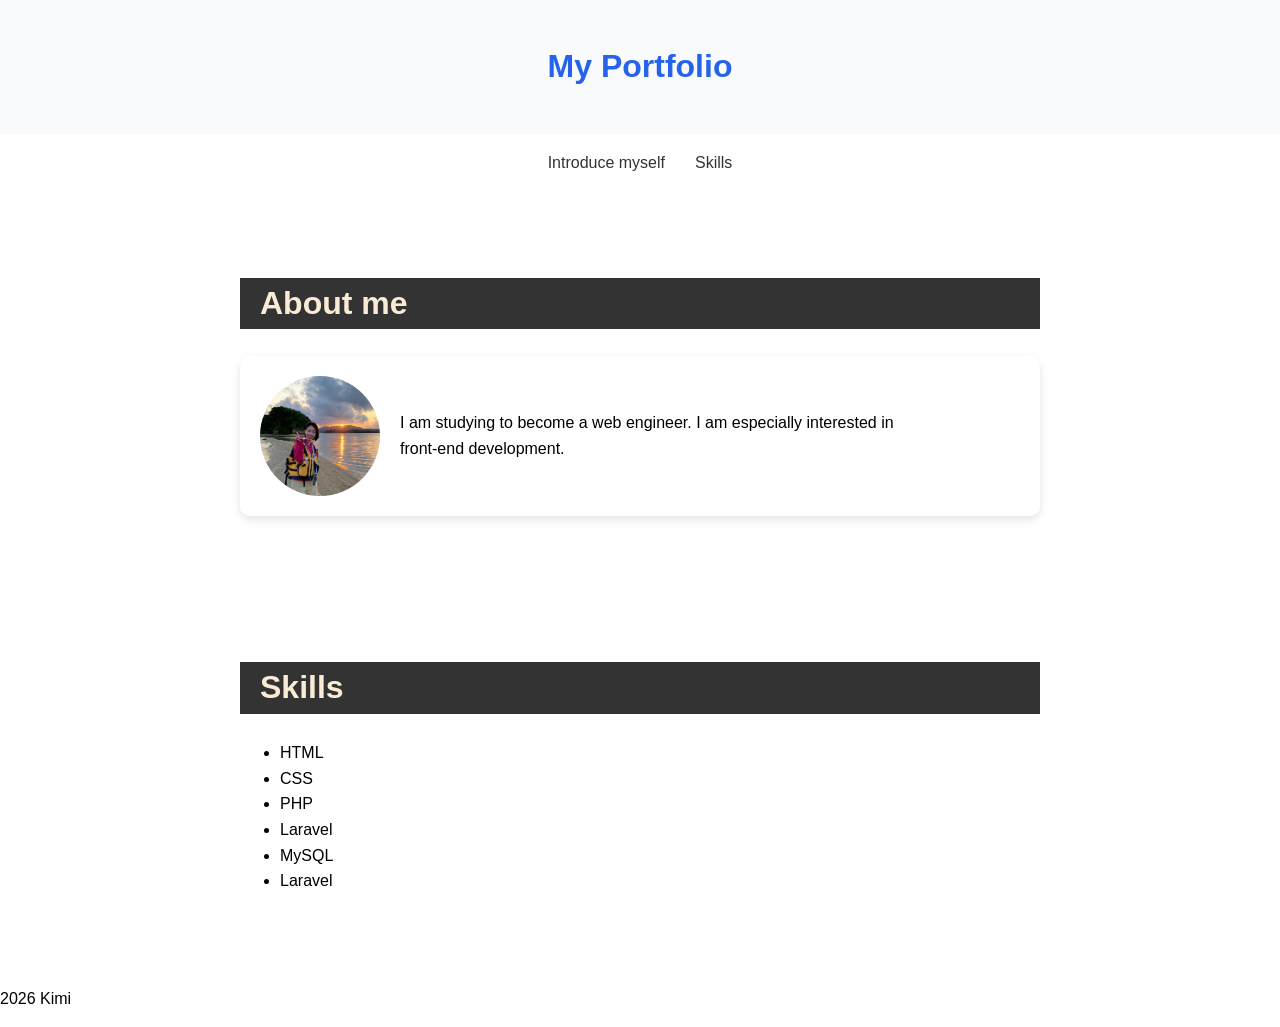
==== index.html @ 121d244a "Day4: add profile card and improve layout" ====
<!DOCTYPE html>
<html lang="en">
<head>
    <meta charset="UTF-8">
    <meta name="viewport" content="width=device-width, initial-scale=1.0">
    <title>Introduce myself</title>
    <link rel="stylesheet" href="css/style.css">
</head>
<body>
    <header>
        <h1>My Portfolio</h1>
    </header>
    <nav>
        <ul>
            <li><a href="#introduce">Introduce myself</a></li>
            <li><a href="#skill">Skills</a></li>
        </ul>
    </nav>
    <section id="introduce">
        <h2>About me</h2>
        <div class="profile">
            <img src="images/IMG_9537.JPG" alt="profile">
            <div class="profile-text">
                <p>I am studying to become a web engineer.
                    I am especially interested in front-end development.
                </p>
            </div>
        </div>
    </section>
    <section id="skill">
        <h2>Skills</h2>
        <ul>
            <li>HTML</li>
            <li>CSS</li>
            <li>PHP</li>
            <li>Laravel</li>
            <li>MySQL</li>
            <li>Laravel</li>
        </ul>
    </section>
    <footer>
    <p>2026 Kimi</p>
</footer>
</body>

</html>
---- css/style.css ----
body {
    font-family: Arial, sans-serif;
    margin: 0;
    line-height: 1.6;
}

header {
    background: #F9FAFB;
    color: #2563EB;
    text-align: center;
    padding: 20px;
}
section {
    padding: 60px 40px;
    max-width: 800px;
    margin: auto;
}

h2 {
    font-size: 32px;
    padding: 0px 20px;
    color: antiquewhite;
    background: #333;
}

nav ul{
    display: flex;
    justify-content: center;
    list-style: none;
    padding: 0;
}
nav li {
    margin: 0 15px;
}
nav a {
    text-decoration: none;
    color: #333;
}

.profile{
    display: flex;
    align-items: center;
    gap: 20px;
    background: #fff;
    padding: 20px;
    border-radius: 10px;
    box-shadow: 0 4px 10px rgba(0,0,0,0.1);
}
.profile img{
    width: 120px;
    height: 120px;
    border-radius: 50%;
    object-fit: cover;
}
.profile-text {
    max-width: 500px;

}
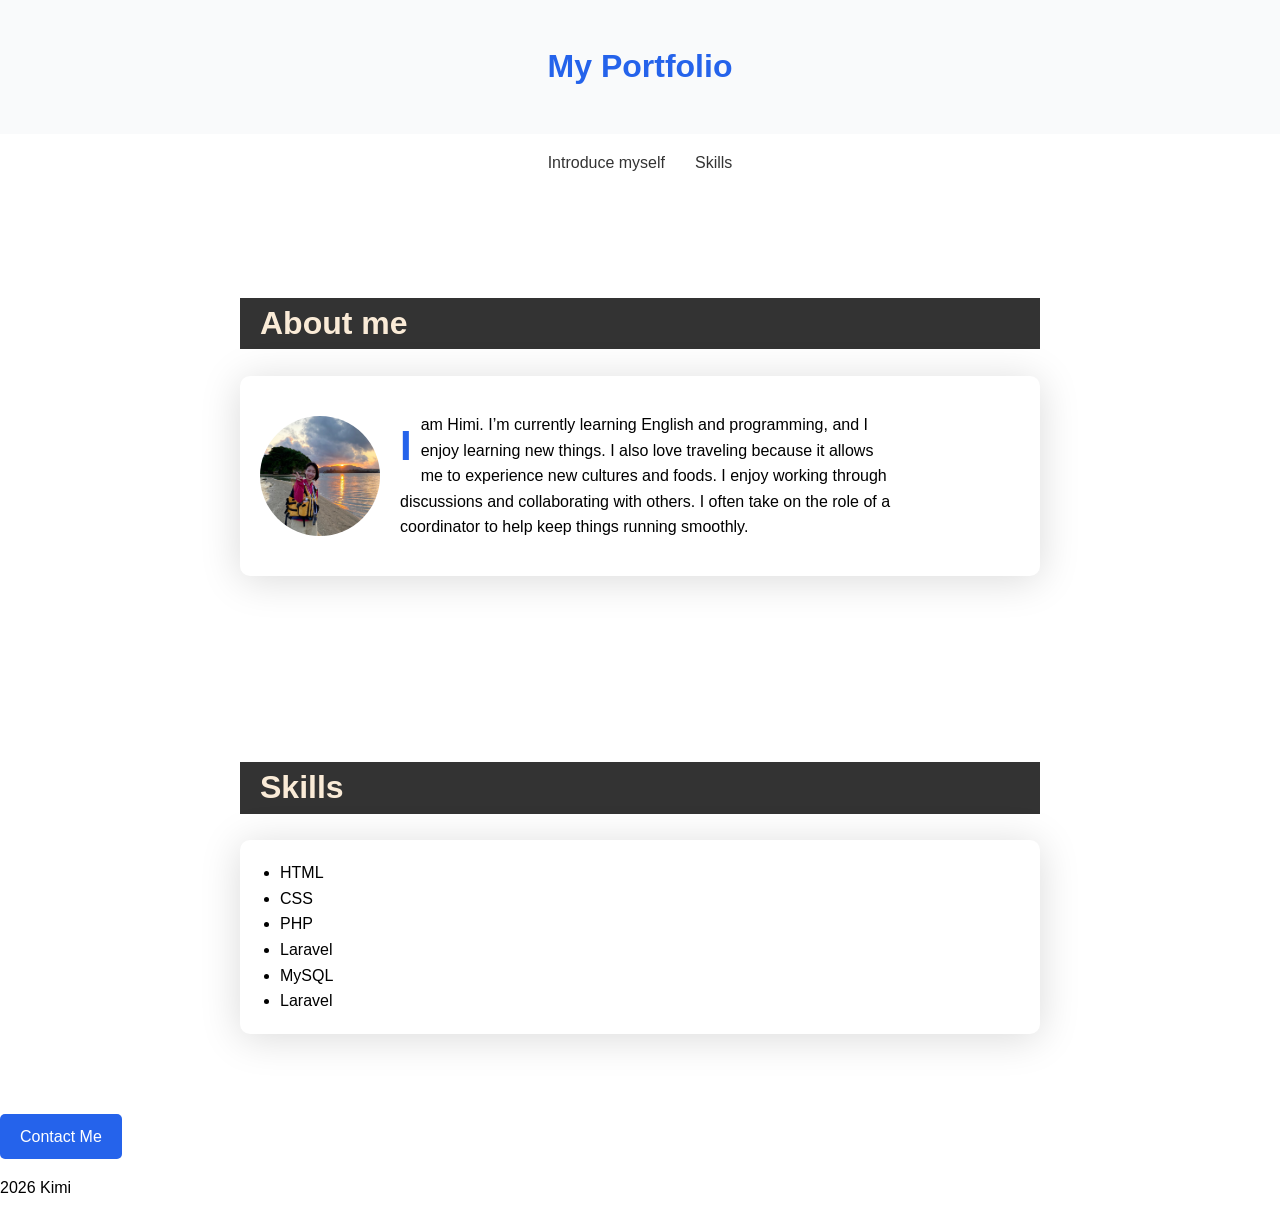
==== commit 1de65ee1: "Add hover" ====
--- a/index.html
+++ b/index.html
@@ -18,26 +18,34 @@
     </nav>
     <section id="introduce">
         <h2>About me</h2>
-        <div class="profile">
+        <div class="card profile">
             <img src="images/IMG_9537.JPG" alt="profile">
             <div class="profile-text">
-                <p>I am studying to become a web engineer.
-                    I am especially interested in front-end development.
+                <p><span class="first-word">I</span>am Himi.  
+
+                    I’m currently learning English and programming, and I enjoy learning new things.  
+                    I also love traveling because it allows me to experience new cultures and foods.  
+                    
+                    I enjoy working through discussions and collaborating with others.  
+                    I often take on the role of a coordinator to help keep things running smoothly.
                 </p>
             </div>
         </div>
     </section>
     <section id="skill">
         <h2>Skills</h2>
-        <ul>
-            <li>HTML</li>
-            <li>CSS</li>
-            <li>PHP</li>
-            <li>Laravel</li>
-            <li>MySQL</li>
-            <li>Laravel</li>
-        </ul>
+        <div class="card skills">
+            <ul>
+                <li>HTML</li>
+                <li>CSS</li>
+                <li>PHP</li>
+                <li>Laravel</li>
+                <li>MySQL</li>
+                <li>Laravel</li>
+            </ul>
+        </div>
     </section>
+    <a href="#" class="btn">Contact Me</a>
     <footer>
     <p>2026 Kimi</p>
 </footer>
--- a/css/style.css
+++ b/css/style.css
@@ -11,7 +11,7 @@
     padding: 20px;
 }
 section {
-    padding: 60px 40px;
+    padding: 80px 40px;
     max-width: 800px;
     margin: auto;
 }
@@ -36,15 +36,40 @@
     text-decoration: none;
     color: #333;
 }
+nav a:hover{
+    color: #2563EB;
+}
+
+.card{
+    background: #fff;
+    padding: 20px;
+    border-radius: 10px;
+    box-shadow: 0 4px 40px rgba(0,0,0,0.15);
+    transition: 0.3s;
+}
+.card:hover{
+    transform : translateY(-5px);
+    box-shadow: 0 8px 20px rgba(0,0,0,0.15);
+
+}
+.btn {
+    display: inline-block;
+    padding: 10px 20px;
+    background: #2563EB;
+    color: white;
+    border-radius: 5px;
+    text-decoration: none;
+    transition: 0.3s;
+}
+
+.btn:hover {
+    background: #1d4ed8;
+}
 
 .profile{
     display: flex;
     align-items: center;
     gap: 20px;
-    background: #fff;
-    padding: 20px;
-    border-radius: 10px;
-    box-shadow: 0 4px 10px rgba(0,0,0,0.1);
 }
 .profile img{
     width: 120px;
@@ -55,4 +80,23 @@
 .profile-text {
     max-width: 500px;
 
-}+}
+.profile-text p::first-letter{
+    color: #2563EB;
+    font-size: 42px;
+    font-weight: bold;
+    float:left;
+    margin-right: 9px;
+}
+.skills ul{
+    margin: 0;
+    padding-left: 20px;
+}
+
+
+@media(max-width:600px){
+    .profile{
+        flex-direction: column;
+        text-align: center;
+    }
+}
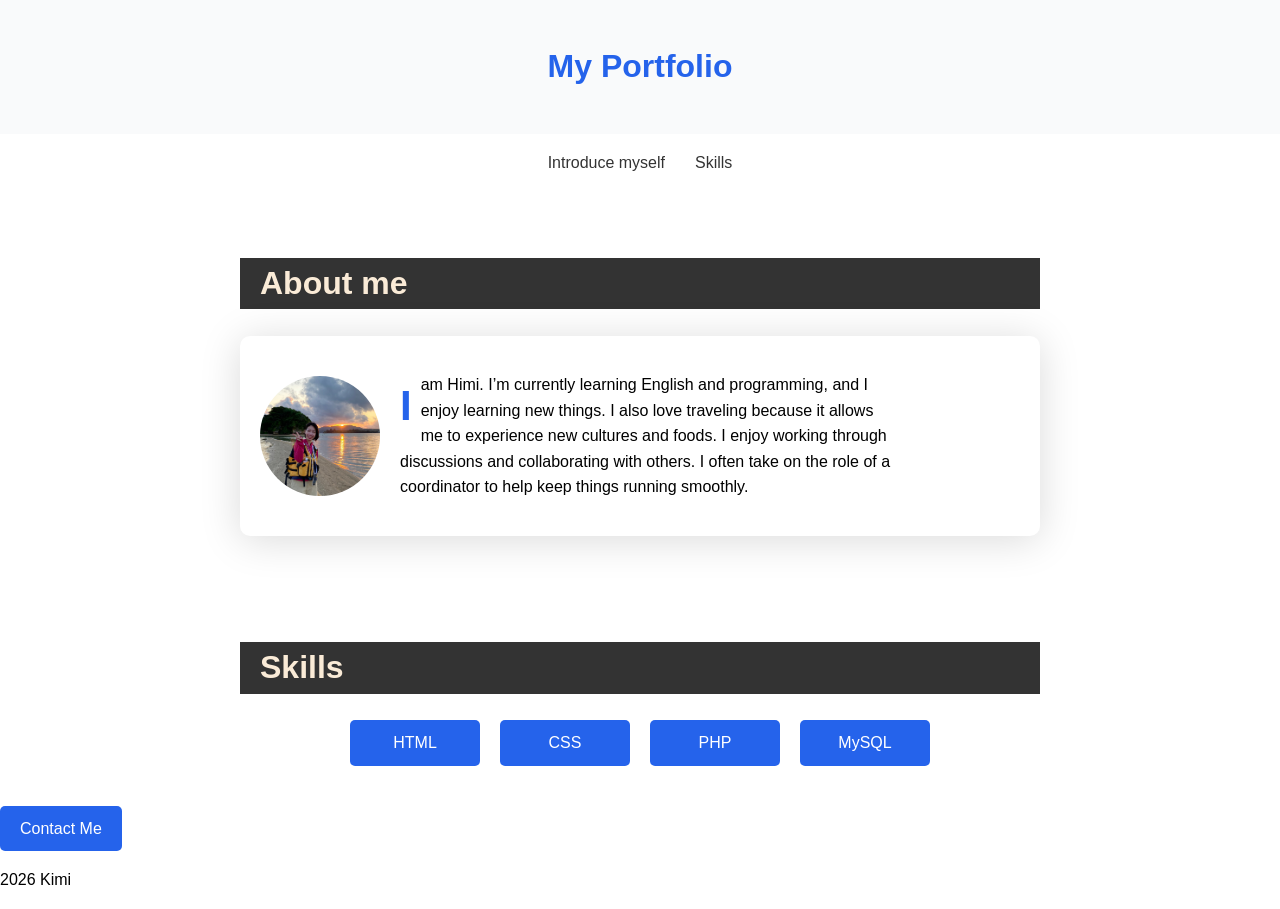
==== commit eaa6f46b: "Day6: improve UI layout, add hover effects and responsive skills grid" ====
--- a/index.html
+++ b/index.html
@@ -34,15 +34,11 @@
     </section>
     <section id="skill">
         <h2>Skills</h2>
-        <div class="card skills">
-            <ul>
-                <li>HTML</li>
-                <li>CSS</li>
-                <li>PHP</li>
-                <li>Laravel</li>
-                <li>MySQL</li>
-                <li>Laravel</li>
-            </ul>
+        <div class="skills-grid">
+            <div class="skill-card">HTML</div>
+            <div class="skill-card">CSS</div>
+            <div class="skill-card">PHP</div>
+            <div class="skill-card">MySQL</div>
         </div>
     </section>
     <a href="#" class="btn">Contact Me</a>
--- a/css/style.css
+++ b/css/style.css
@@ -11,7 +11,7 @@
     padding: 20px;
 }
 section {
-    padding: 80px 40px;
+    padding: 40px 40px;
     max-width: 800px;
     margin: auto;
 }
@@ -35,6 +35,8 @@
 nav a {
     text-decoration: none;
     color: #333;
+    transition: 0.3s;
+
 }
 nav a:hover{
     color: #2563EB;
@@ -93,10 +95,38 @@
     padding-left: 20px;
 }
 
+.skills-grid{
+    display: flex;
+    flex-wrap: wrap;
+    gap: 20px;
+    justify-content: center;
+}
+
+.skill-card{
+    background: #2563EB;
+    color: white;
+    padding: 10px 15px;
+    border-radius: 5px;
+    transition: 0.3s;
+    min-width: 100px;
+    text-align: center;
+}
+
+.skill-card:hover{
+    transform: scale(1.1);
+}
 
 @media(max-width:600px){
     .profile{
         flex-direction: column;
         text-align: center;
     }
+    .skills-grid{
+        justify-content: center;
+    }
+    .skill-card{
+        width: 45%;
+        text-align: center;
+    }
 }
+
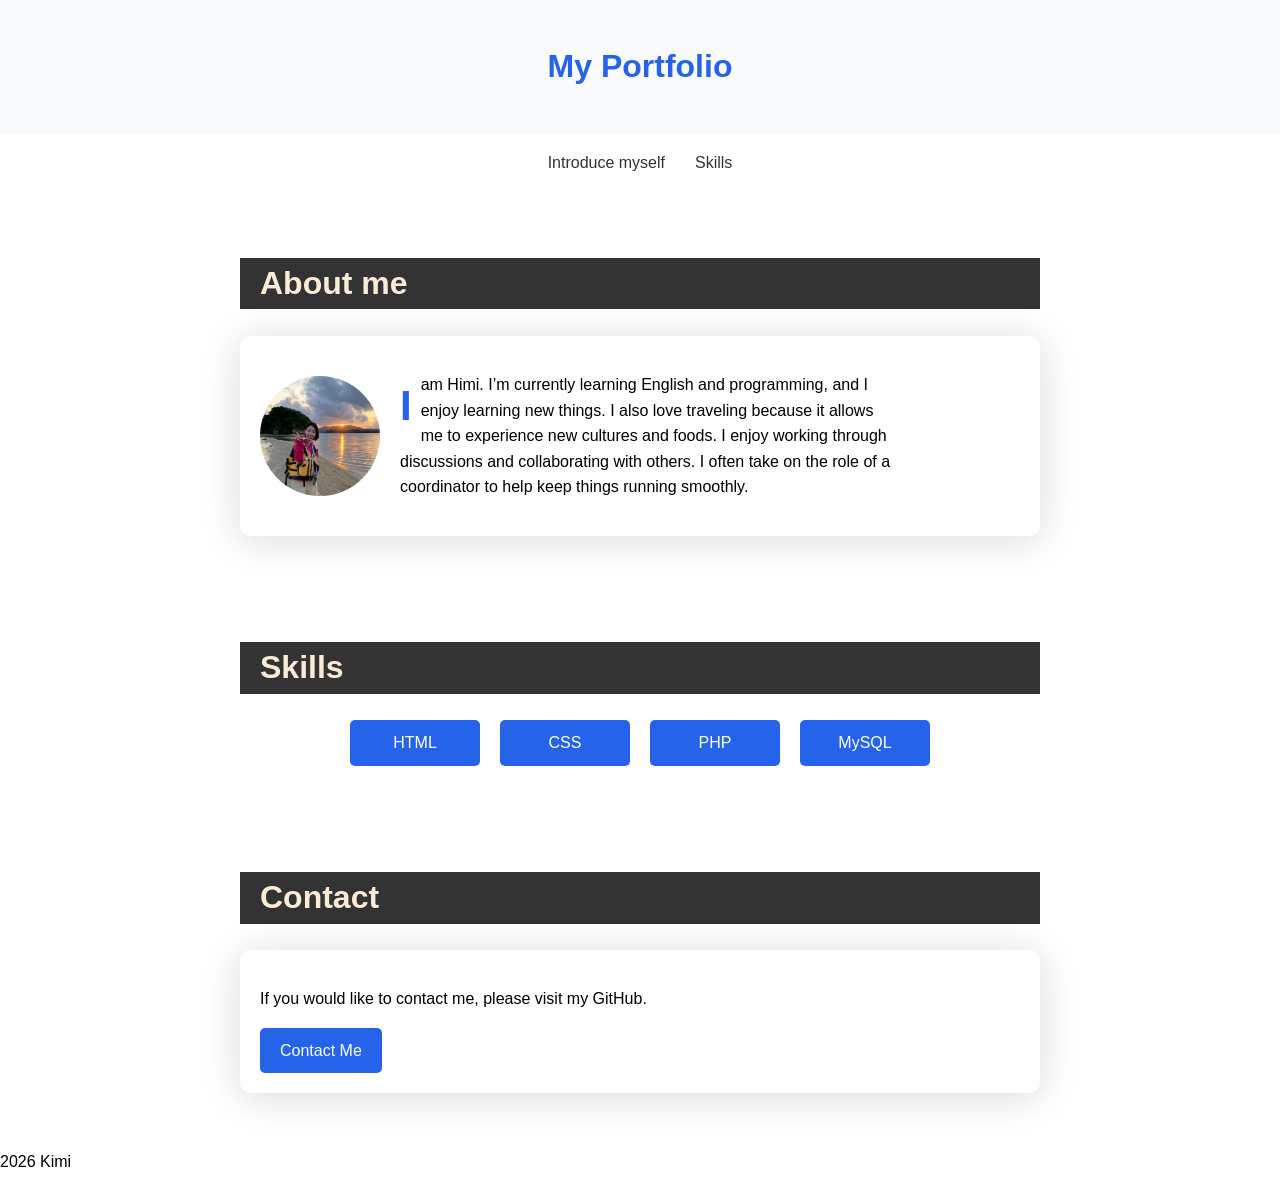
==== commit b8646ae9: "Day7: complete one-page portfolio website" ====
--- a/index.html
+++ b/index.html
@@ -41,10 +41,18 @@
             <div class="skill-card">MySQL</div>
         </div>
     </section>
-    <a href="#" class="btn">Contact Me</a>
+    
+    <section id="contact">
+        <h2>Contact</h2>
+        <div class="card contact-card">
+            <p>If you would like to contact me, please visit my GitHub.</p>
+            <a href="#" class="btn">Contact Me</a>
+        </div>
+    </section>
+
     <footer>
-    <p>2026 Kimi</p>
-</footer>
+        <p>2026 Kimi</p>
+    </footer>
 </body>
 
 </html>
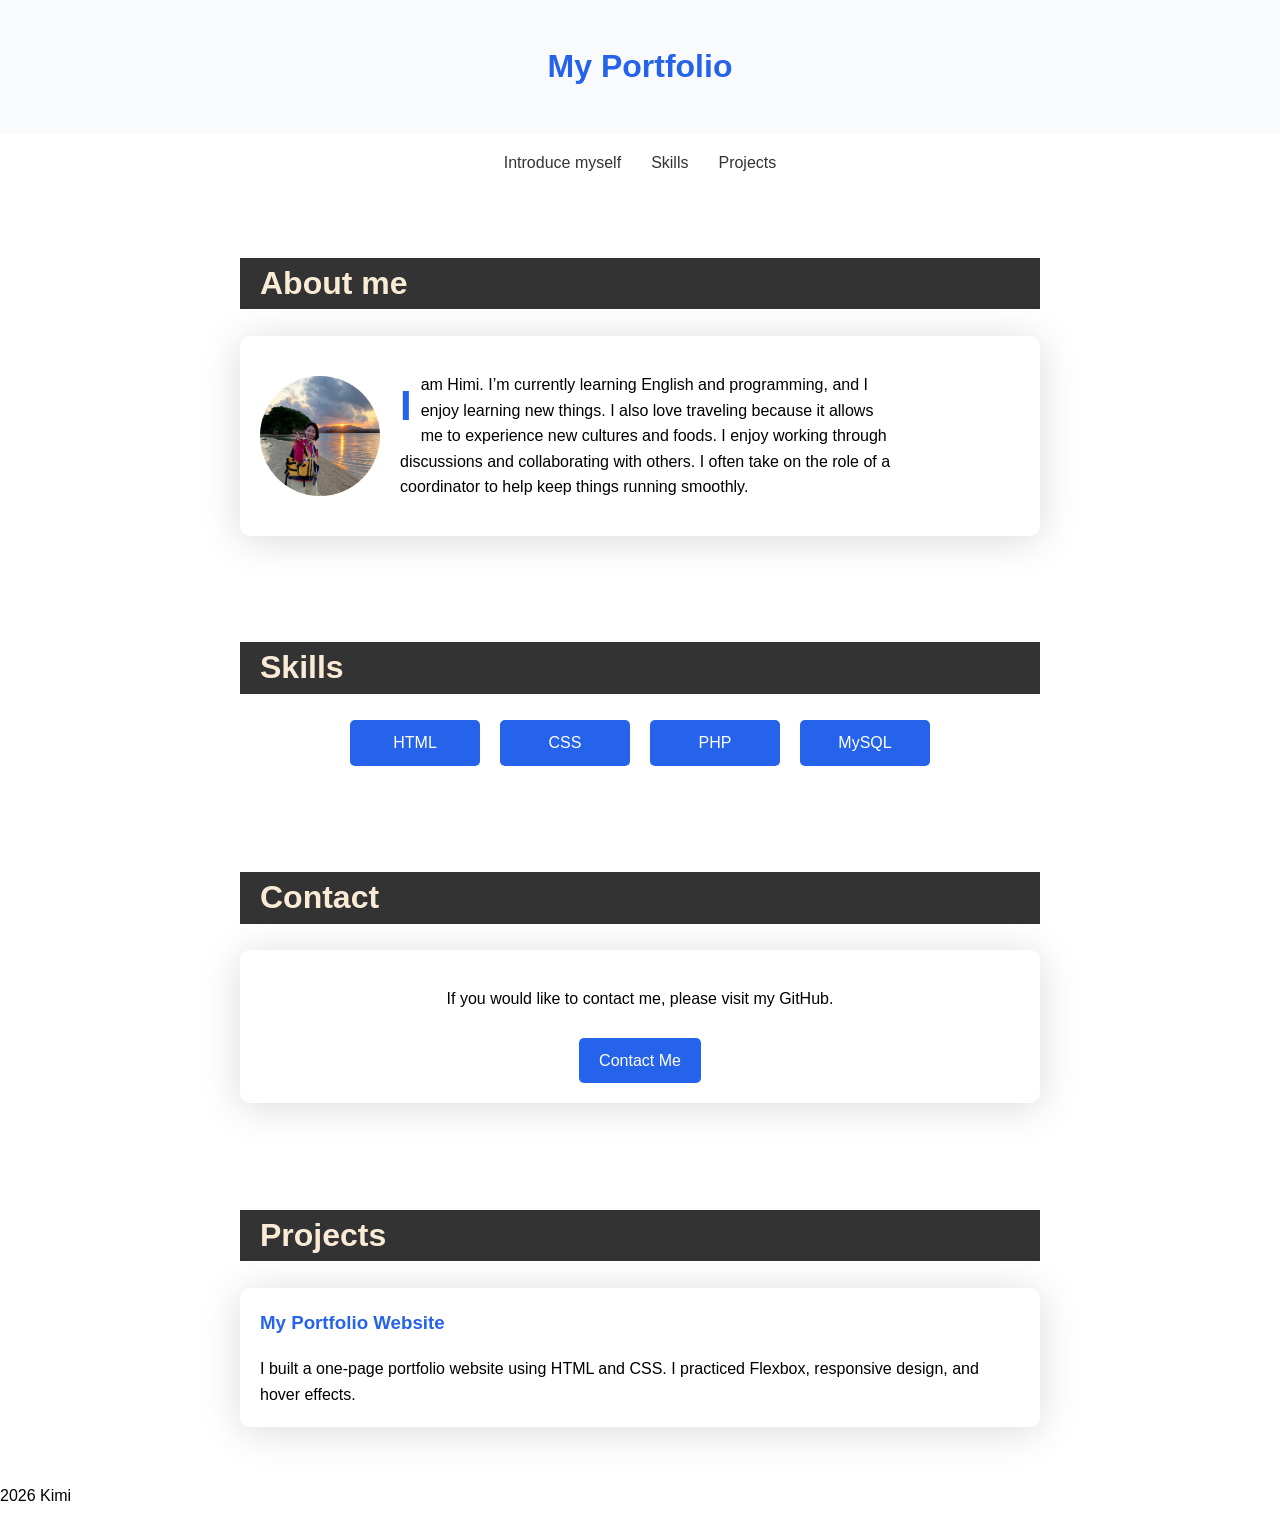
==== commit aebb2647: "Day8: add projects section to portfolio" ====
--- a/index.html
+++ b/index.html
@@ -14,6 +14,7 @@
         <ul>
             <li><a href="#introduce">Introduce myself</a></li>
             <li><a href="#skill">Skills</a></li>
+            <li><a href="#projects">Projects</a></li>
         </ul>
     </nav>
     <section id="introduce">
@@ -49,6 +50,16 @@
             <a href="#" class="btn">Contact Me</a>
         </div>
     </section>
+    <section id="projects">
+        <h2>Projects</h2>
+        <div class="card project-card">
+            <h3>My Portfolio Website</h3>
+            <p>
+                I built a one-page portfolio website using HTML and CSS.
+                I practiced Flexbox, responsive design, and hover effects.
+            </p>
+        </div>
+    </section>
 
     <footer>
         <p>2026 Kimi</p>
--- a/css/style.css
+++ b/css/style.css
@@ -90,18 +90,17 @@
     float:left;
     margin-right: 9px;
 }
+
 .skills ul{
     margin: 0;
     padding-left: 20px;
 }
-
 .skills-grid{
     display: flex;
     flex-wrap: wrap;
     gap: 20px;
     justify-content: center;
 }
-
 .skill-card{
     background: #2563EB;
     color: white;
@@ -111,9 +110,27 @@
     min-width: 100px;
     text-align: center;
 }
-
 .skill-card:hover{
     transform: scale(1.1);
+}
+
+.project-card h3 {
+    margin-top: 0;
+    color: #2563EB;
+}
+.project-card p {
+    margin-bottom: 0;
+}
+
+.contact-card {
+    text-align: center;
+}
+.contact-card .btn {
+    margin-top: 10px;
+}
+.contact-card .btn {
+    margin-top: 10px;
+    display: inline-block;
 }
 
 @media(max-width:600px){
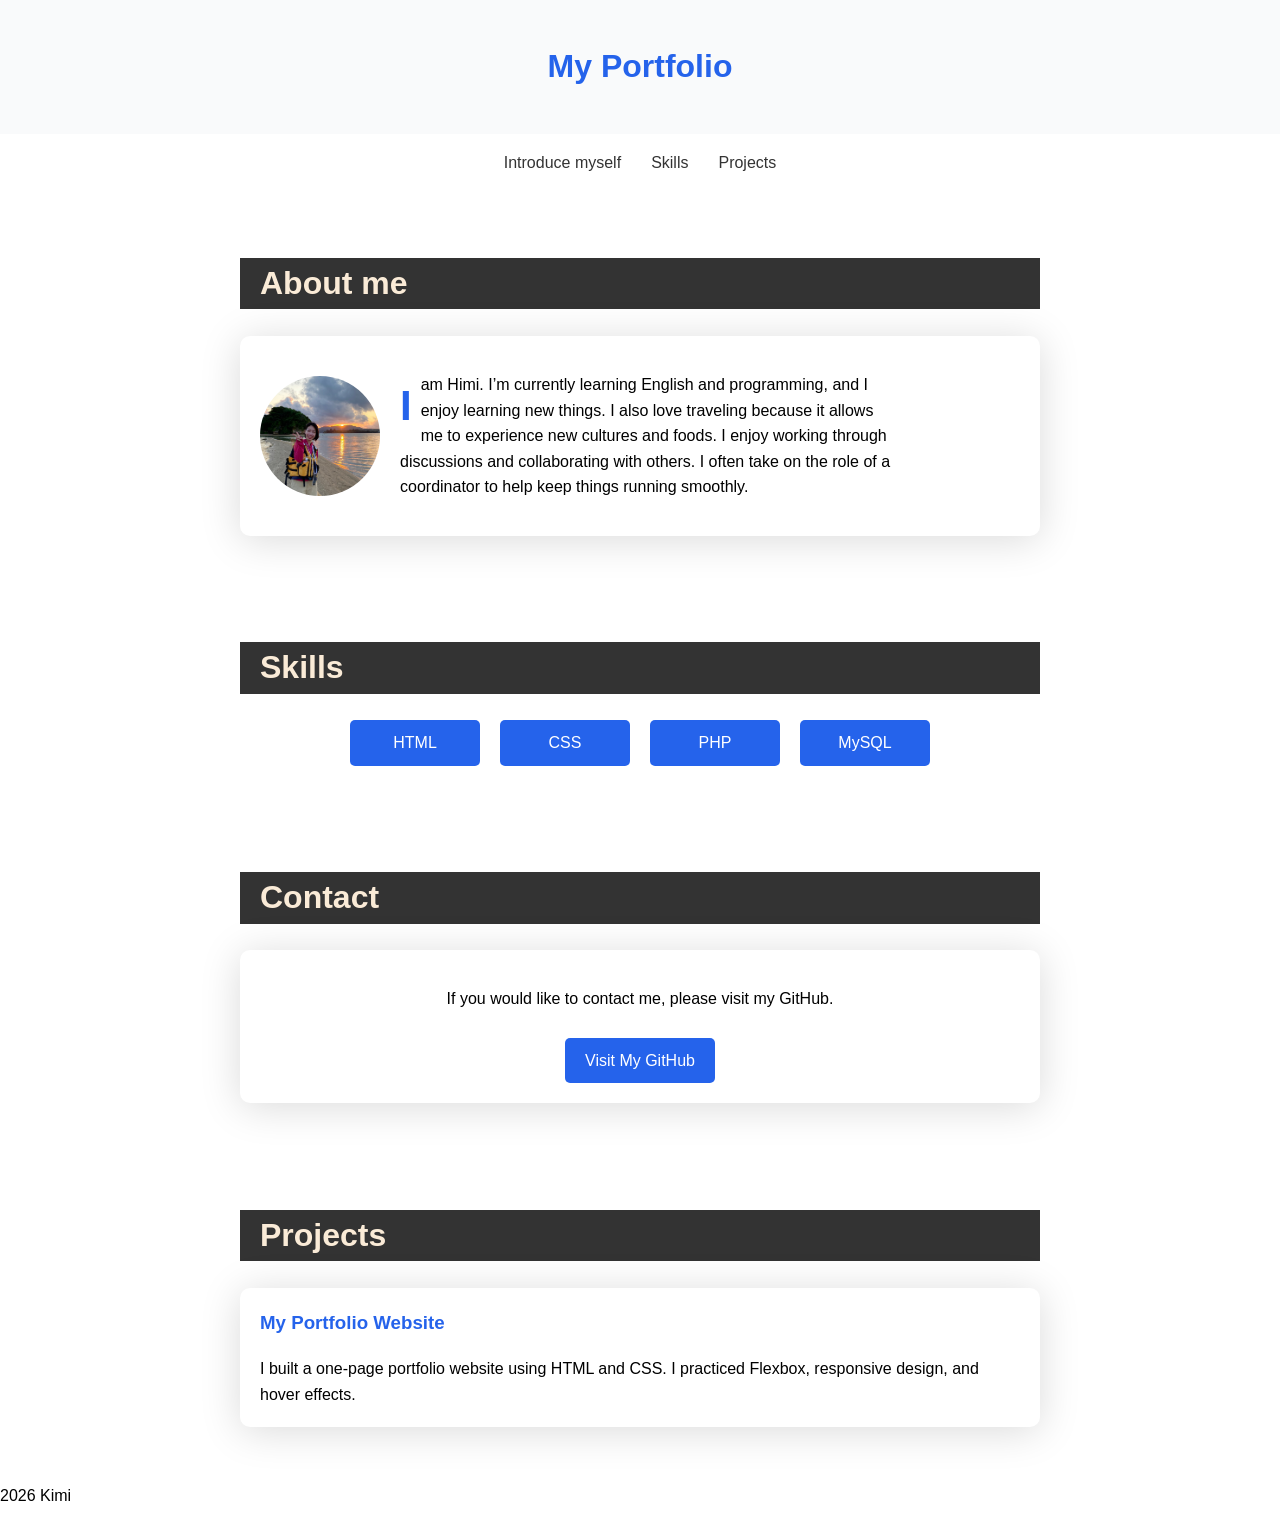
==== commit d342d191: "Day9: make Contact Me button functional" ====
--- a/index.html
+++ b/index.html
@@ -47,7 +47,7 @@
         <h2>Contact</h2>
         <div class="card contact-card">
             <p>If you would like to contact me, please visit my GitHub.</p>
-            <a href="#" class="btn">Contact Me</a>
+            <a href="https://github.com/se1rios0202-source" class="btn" target="_blank">Visit My GitHub</a>
         </div>
     </section>
     <section id="projects">
--- a/css/style.css
+++ b/css/style.css
@@ -66,6 +66,7 @@
 
 .btn:hover {
     background: #1d4ed8;
+    transform: translateY(-2px);
 }
 
 .profile{
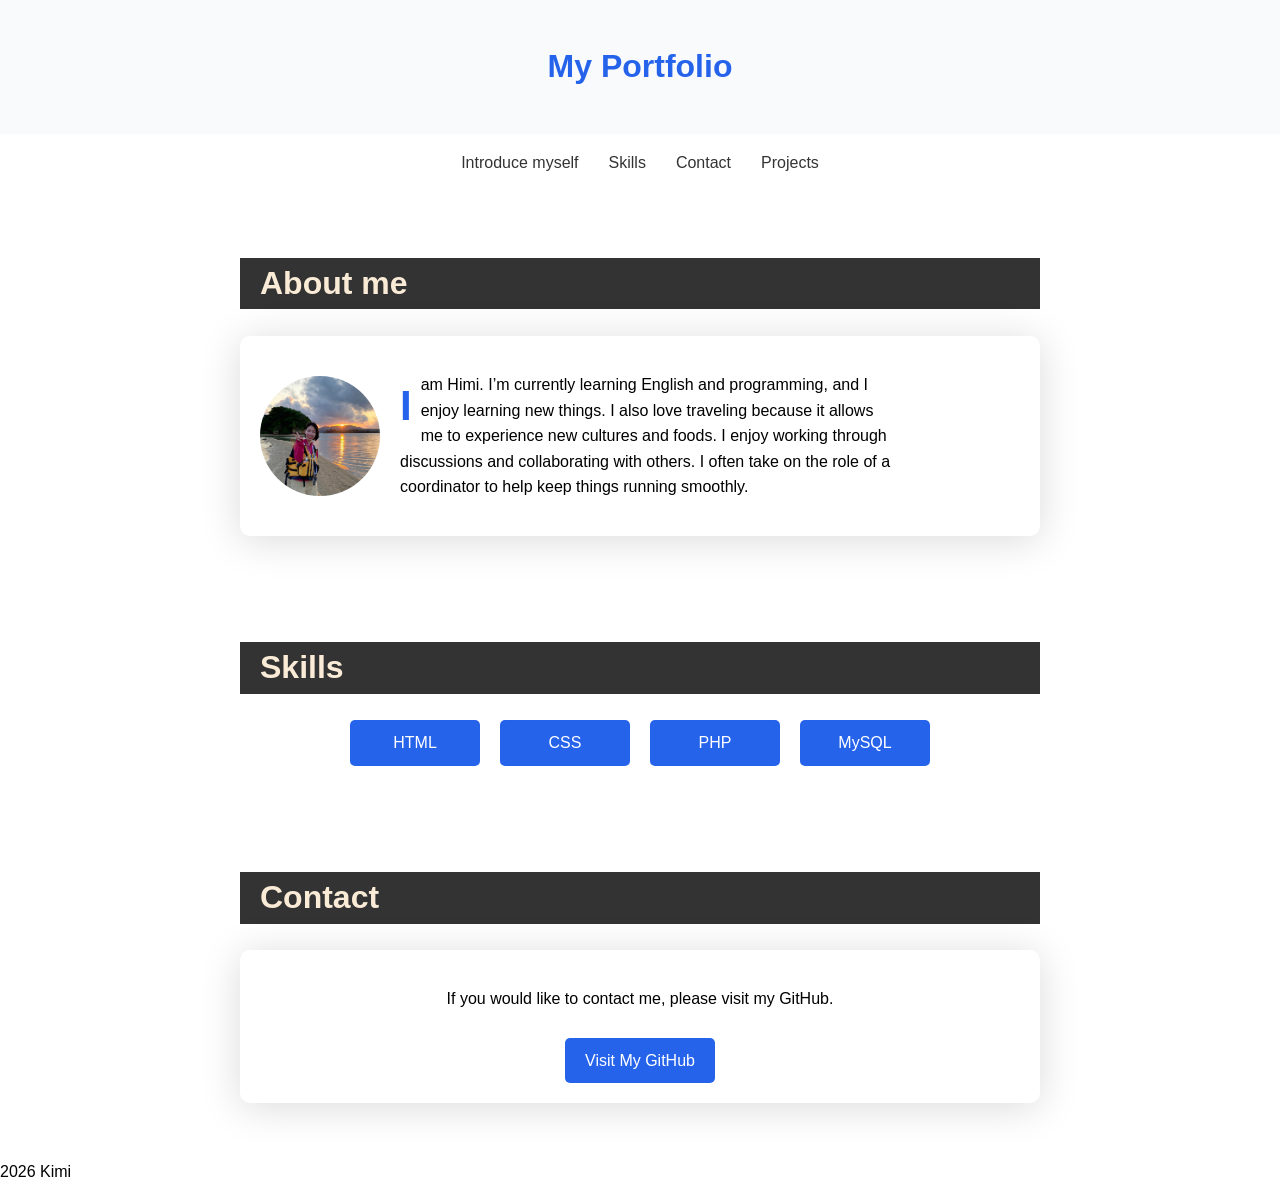
==== commit 675c7736: "Day10: create separate Projects page" ====
--- a/index.html
+++ b/index.html
@@ -14,7 +14,8 @@
         <ul>
             <li><a href="#introduce">Introduce myself</a></li>
             <li><a href="#skill">Skills</a></li>
-            <li><a href="#projects">Projects</a></li>
+            <li><a href="#contact">Contact</a></li>
+            <li><a href="projects.html">Projects</a></li>
         </ul>
     </nav>
     <section id="introduce">
@@ -50,17 +51,6 @@
             <a href="https://github.com/se1rios0202-source" class="btn" target="_blank">Visit My GitHub</a>
         </div>
     </section>
-    <section id="projects">
-        <h2>Projects</h2>
-        <div class="card project-card">
-            <h3>My Portfolio Website</h3>
-            <p>
-                I built a one-page portfolio website using HTML and CSS.
-                I practiced Flexbox, responsive design, and hover effects.
-            </p>
-        </div>
-    </section>
-
     <footer>
         <p>2026 Kimi</p>
     </footer>
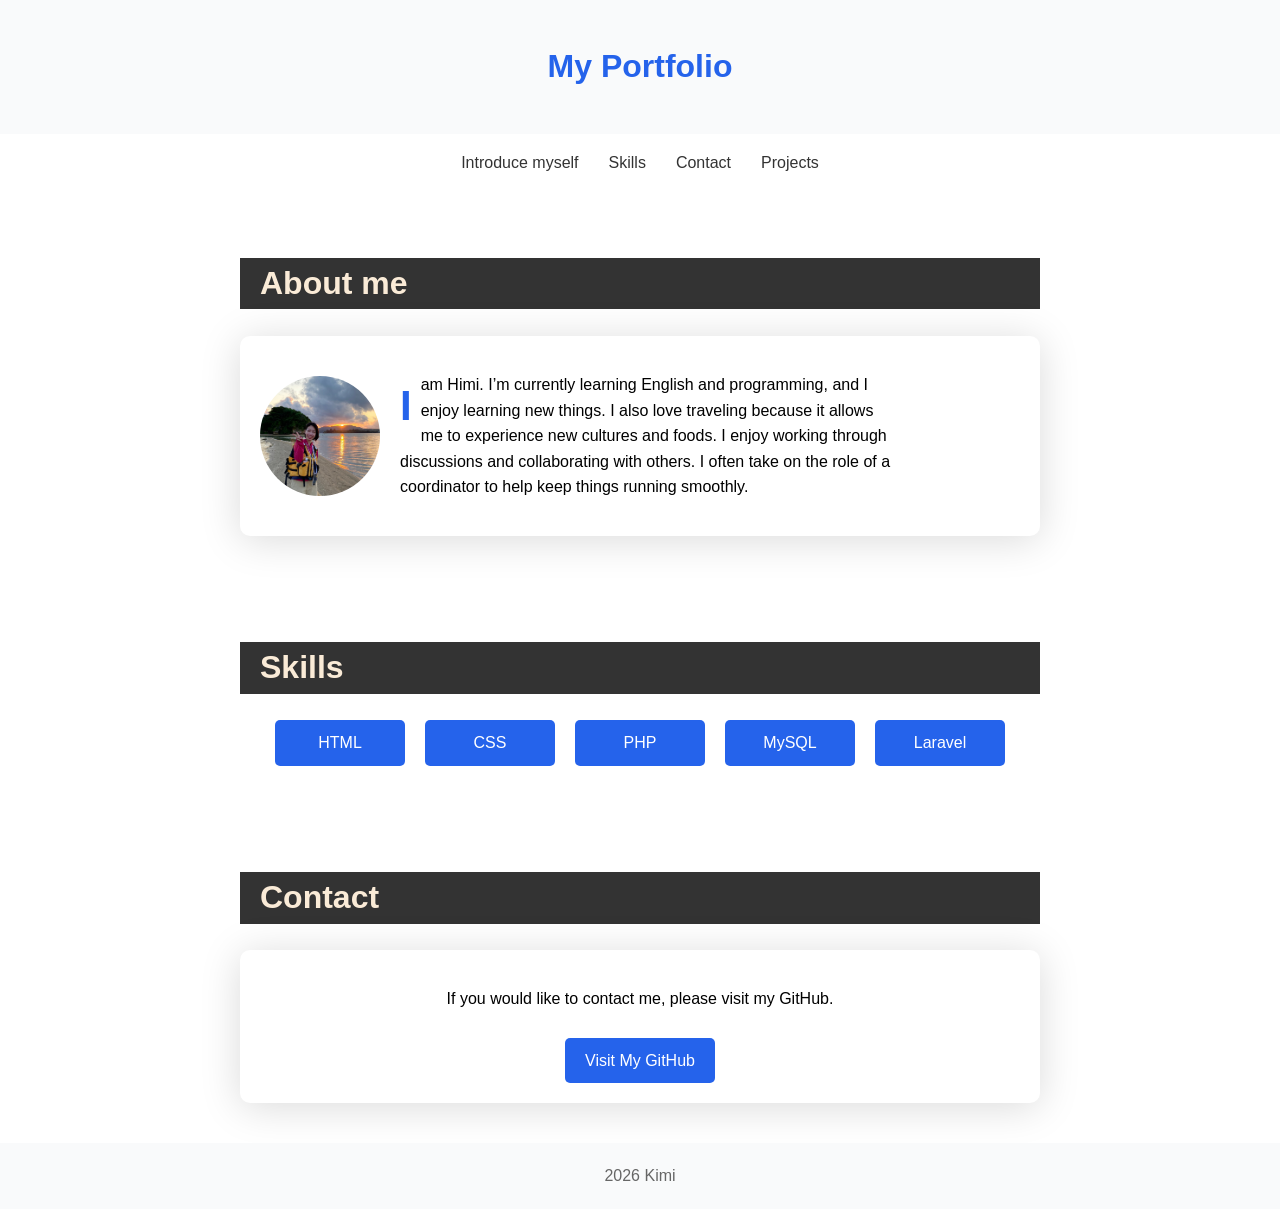
==== commit 9ea9cacd: "Day11: improve project page" ====
--- a/index.html
+++ b/index.html
@@ -41,6 +41,7 @@
             <div class="skill-card">CSS</div>
             <div class="skill-card">PHP</div>
             <div class="skill-card">MySQL</div>
+            <div class="skill-card">Laravel</div>
         </div>
     </section>
     
--- a/css/style.css
+++ b/css/style.css
@@ -40,6 +40,16 @@
 }
 nav a:hover{
     color: #2563EB;
+}
+
+footer {
+    text-align: center;
+    padding: 20px;
+    background: #F9FAFB;
+    color: #666;
+}
+footer p {
+    margin: 0;
 }
 
 .card{
@@ -134,6 +144,17 @@
     display: inline-block;
 }
 
+.project-card h3 {
+    margin-top: 0;
+    color: #2563EB;
+}
+.project-card p {
+    margin-bottom: 20px;
+}
+.project-card .btn {
+    display: inline-block;
+}
+
 @media(max-width:600px){
     .profile{
         flex-direction: column;
